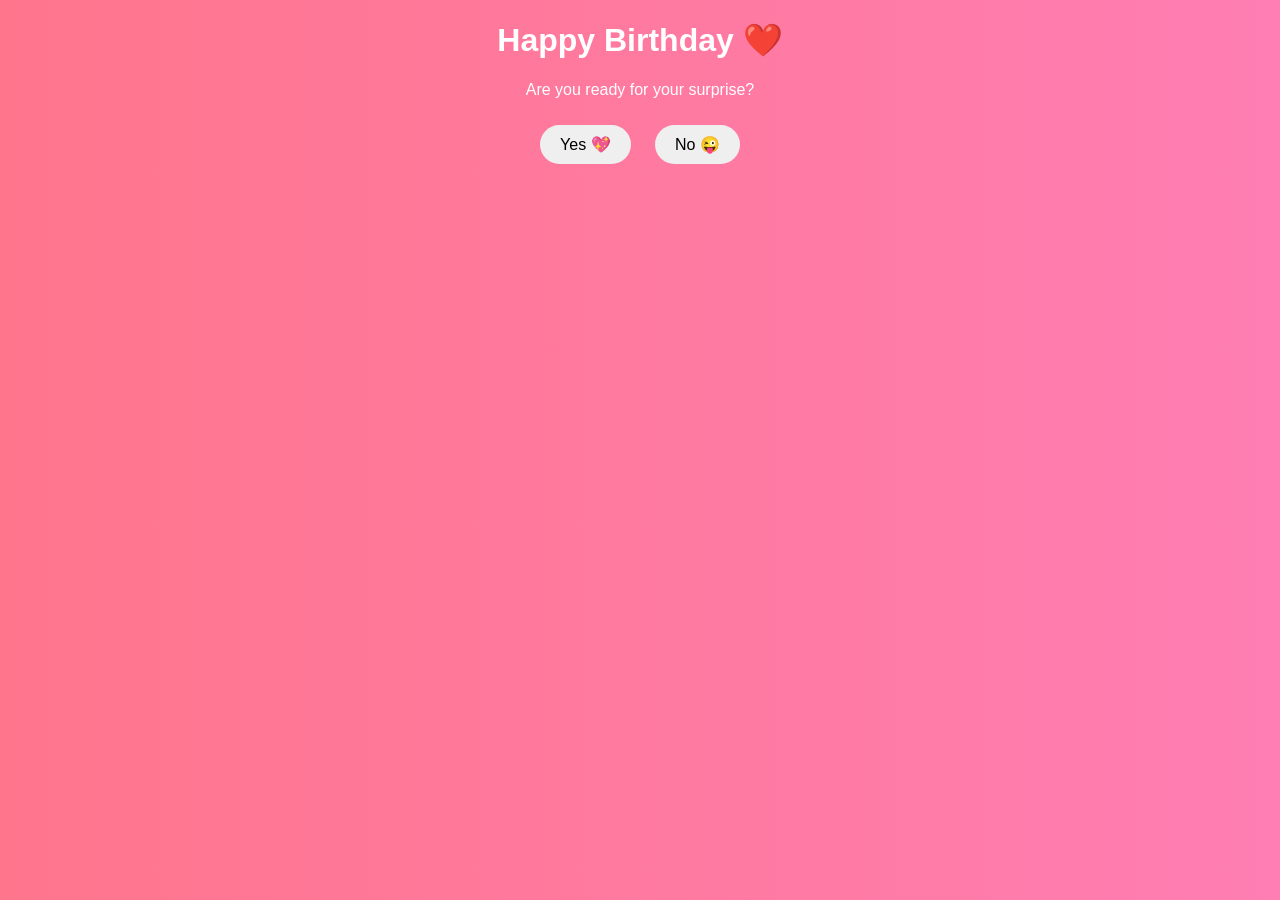
==== index.html @ 4c045a7f "Update game title and enhance styles" ====
<!DOCTYPE html>
<html>
<head>
<title>Love Fight Game 💖</title>

<style>
body {
  margin:0;
  background: linear-gradient(to right, #ff758c, #ff7eb3);
  color:white;
  text-align:center;
  font-family: Arial;
}

/* SCREEN */
.screen { display:none; }
.active { display:block; }

/* GAME AREA */
.game {
  display:flex;
  justify-content:space-around;
  align-items:center;
  margin-top:40px;
}

/* CHARACTERS */
.character {
  width:180px;
  transition: transform 0.2s;
}

/* ATTACK ANIMATION */
.attack {
  transform: translateX(40px) scale(1.1);
}

.hit {
  transform: translateX(-20px);
}

/* HEALTH BAR */
.bar {
  width:150px;
  height:15px;
  background:white;
  border-radius:10px;
  margin:10px auto;
}

.hp {
  height:100%;
  background:red;
  border-radius:10px;
}

/* BUTTON */
button {
  padding:10px 20px;
  border:none;
  border-radius:20px;
  margin:10px;
  cursor:pointer;
  font-size:16px;
}
</style>

</head>

<body>

<!-- SCREEN 1 -->
<div id="screen1" class="active">
  <h1>Happy Birthday ❤️</h1>
  <p>Are you ready for your surprise?</p>
  <button onclick="go(2)">Yes 💖</button>
  <button onmouseover="run(this)">No 😜</button>
</div>

<!-- SCREEN 2 -->
<div id="screen2" class="screen">
  <h2>Enter the Fight Arena 🎮</h2>
  <button onclick="go(3)">Start Battle 💥</button>
</div>

<!-- SCREEN 3 GAME -->
<div id="screen3" class="screen">

  <h2>💖 Fight for Her Heart 💖</h2>

  <div class="game">

    <!-- YOU -->
    <div>
      <img id="you" src="avatar.png" class="character">
      <p>You</p>
      <div class="bar"><div id="youHP" class="hp" style="width:100%"></div></div>
    </div>

    <!-- STITCH -->
    <div>
      <img id="stitch" src="stitch.png" class="character">
      <p>Stitch 🧸</p>
      <div class="bar"><div id="stitchHP" class="hp" style="width:100%"></div></div>
    </div>

  </div>

  <button onclick="attack()">Attack 👊</button>
  <button onclick="power()">Power 💥</button>

</div>

<!-- SCREEN 4 -->
<div id="screen4" class="screen">
  <h1>🏆 I AM YOUR FAVORITE ❤️</h1>
  <p>But you are my everything 💖</p>
</div>

<script>

function go(n){
  document.querySelectorAll('.screen').forEach(s=>s.classList.remove('active'));
  document.getElementById('screen'+n).classList.add('active');
}

function run(btn){
  btn.style.position='absolute';
  btn.style.left=Math.random()*300+'px';
}

let you = 100;
let stitch = 100;

function update(){
  document.getElementById("youHP").style.width = you + "%";
  document.getElementById("stitchHP").style.width = stitch + "%";
}

function attack(){

  const youChar = document.getElementById("you");
  const stitchChar = document.getElementById("stitch");

  // animation
  youChar.classList.add("attack");
  stitchChar.classList.add("hit");

  setTimeout(()=>{
    youChar.classList.remove("attack");
    stitchChar.classList.remove("hit");
  },200);

  // damage
  stitch -= Math.floor(Math.random()*15)+10;
  you -= Math.floor(Math.random()*10);

  update();
  check();
}

function power(){

  const youChar = document.getElementById("you");
  const stitchChar = document.getElementById("stitch");

  youChar.classList.add("attack");
  stitchChar.classList.add("hit");

  setTimeout(()=>{
    youChar.classList.remove("attack");
    stitchChar.classList.remove("hit");
  },200);

  stitch -= Math.floor(Math.random()*25)+20;
  you -= Math.floor(Math.random()*15);

  update();
  check();
}

function check(){
  if(stitch <= 0){
    go(4);
  }
  if(you <= 0){
    alert("Stitch wins 😅 Try again!");
    location.reload();
  }
}

</script>

</body>
</html>
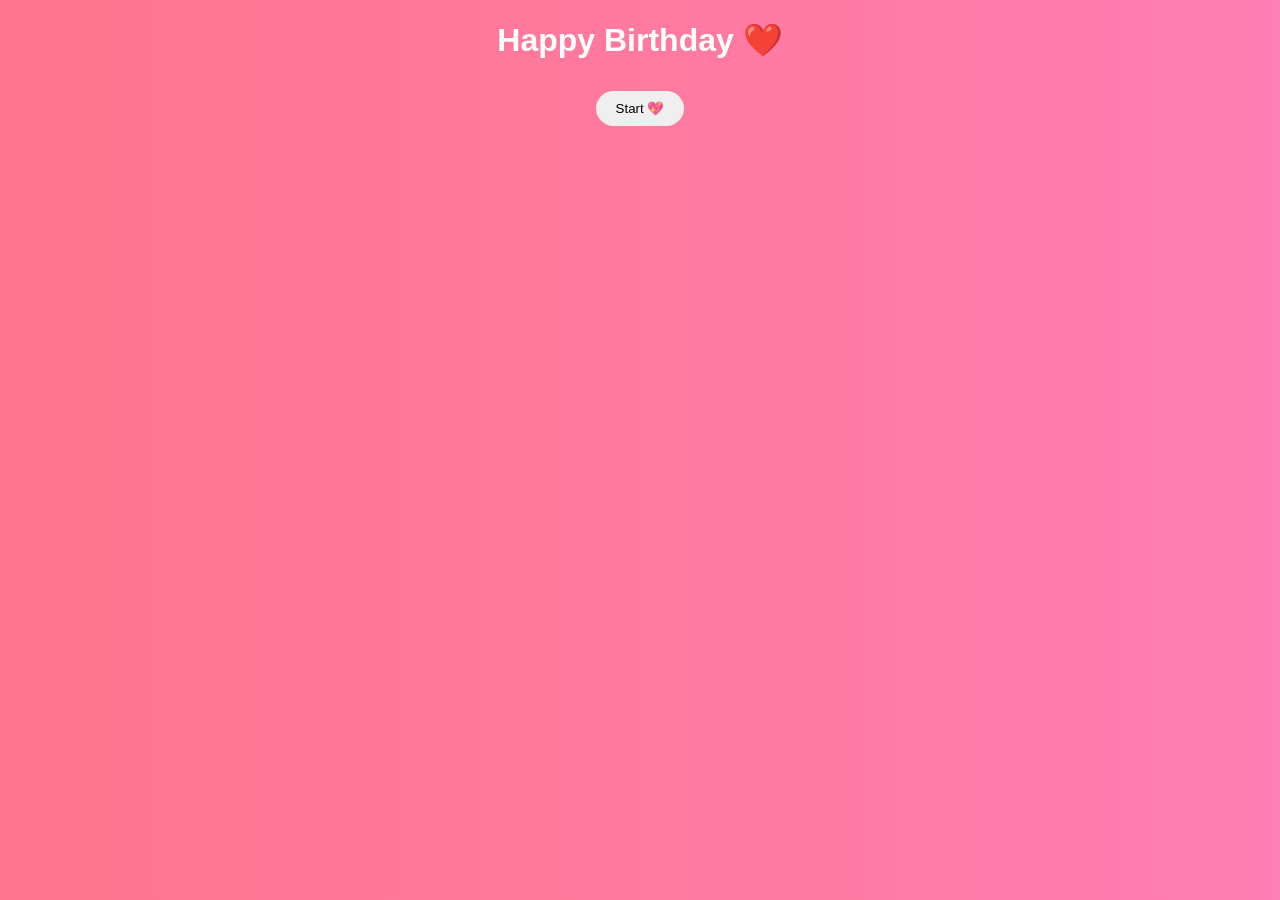
==== commit 558b74df: "Refactor game screens and attack animations" ====
--- a/index.html
+++ b/index.html
@@ -5,14 +5,13 @@
 
 <style>
 body {
-  margin:0;
   background: linear-gradient(to right, #ff758c, #ff7eb3);
   color:white;
   text-align:center;
   font-family: Arial;
 }
 
-/* SCREEN */
+/* SCREENS */
 .screen { display:none; }
 .active { display:block; }
 
@@ -21,22 +20,28 @@
   display:flex;
   justify-content:space-around;
   align-items:center;
-  margin-top:40px;
+  margin-top:50px;
 }
 
 /* CHARACTERS */
 .character {
-  width:180px;
-  transition: transform 0.2s;
+  width:160px;
+  transition: all 0.3s ease;
+  position: relative;
 }
 
-/* ATTACK ANIMATION */
-.attack {
-  transform: translateX(40px) scale(1.1);
+/* MOVE CLOSE */
+.attack-move-left {
+  transform: translateX(120px);
 }
 
+.attack-move-right {
+  transform: translateX(-120px);
+}
+
+/* HIT EFFECT */
 .hit {
-  transform: translateX(-20px);
+  transform: scale(0.9);
 }
 
 /* HEALTH BAR */
@@ -60,8 +65,6 @@
   border:none;
   border-radius:20px;
   margin:10px;
-  cursor:pointer;
-  font-size:16px;
 }
 </style>
 
@@ -72,49 +75,35 @@
 <!-- SCREEN 1 -->
 <div id="screen1" class="active">
   <h1>Happy Birthday ❤️</h1>
-  <p>Are you ready for your surprise?</p>
-  <button onclick="go(2)">Yes 💖</button>
-  <button onmouseover="run(this)">No 😜</button>
+  <button onclick="go(2)">Start 💖</button>
 </div>
 
 <!-- SCREEN 2 -->
 <div id="screen2" class="screen">
-  <h2>Enter the Fight Arena 🎮</h2>
-  <button onclick="go(3)">Start Battle 💥</button>
-</div>
-
-<!-- SCREEN 3 GAME -->
-<div id="screen3" class="screen">
-
-  <h2>💖 Fight for Her Heart 💖</h2>
+  <h2>Fight Begins 🎮</h2>
 
   <div class="game">
 
     <!-- YOU -->
     <div>
       <img id="you" src="avatar.png" class="character">
-      <p>You</p>
       <div class="bar"><div id="youHP" class="hp" style="width:100%"></div></div>
     </div>
 
     <!-- STITCH -->
     <div>
       <img id="stitch" src="stitch.png" class="character">
-      <p>Stitch 🧸</p>
       <div class="bar"><div id="stitchHP" class="hp" style="width:100%"></div></div>
     </div>
 
   </div>
 
   <button onclick="attack()">Attack 👊</button>
-  <button onclick="power()">Power 💥</button>
-
 </div>
 
-<!-- SCREEN 4 -->
-<div id="screen4" class="screen">
-  <h1>🏆 I AM YOUR FAVORITE ❤️</h1>
-  <p>But you are my everything 💖</p>
+<!-- WIN -->
+<div id="screen3" class="screen">
+  <h1>❤️ I AM YOUR FAVORITE ❤️</h1>
 </div>
 
 <script>
@@ -122,11 +111,6 @@
 function go(n){
   document.querySelectorAll('.screen').forEach(s=>s.classList.remove('active'));
   document.getElementById('screen'+n).classList.add('active');
-}
-
-function run(btn){
-  btn.style.position='absolute';
-  btn.style.left=Math.random()*300+'px';
 }
 
 let you = 100;
@@ -142,50 +126,25 @@
   const youChar = document.getElementById("you");
   const stitchChar = document.getElementById("stitch");
 
-  // animation
-  youChar.classList.add("attack");
+  // MOVE CLOSE
+  youChar.classList.add("attack-move-left");
+  stitchChar.classList.add("attack-move-right");
+
+  // HIT EFFECT
   stitchChar.classList.add("hit");
 
   setTimeout(()=>{
-    youChar.classList.remove("attack");
+    youChar.classList.remove("attack-move-left");
+    stitchChar.classList.remove("attack-move-right");
     stitchChar.classList.remove("hit");
-  },200);
+  },300);
 
-  // damage
-  stitch -= Math.floor(Math.random()*15)+10;
-  you -= Math.floor(Math.random()*10);
+  // DAMAGE
+  stitch -= 20;
+  update();
 
-  update();
-  check();
-}
-
-function power(){
-
-  const youChar = document.getElementById("you");
-  const stitchChar = document.getElementById("stitch");
-
-  youChar.classList.add("attack");
-  stitchChar.classList.add("hit");
-
-  setTimeout(()=>{
-    youChar.classList.remove("attack");
-    stitchChar.classList.remove("hit");
-  },200);
-
-  stitch -= Math.floor(Math.random()*25)+20;
-  you -= Math.floor(Math.random()*15);
-
-  update();
-  check();
-}
-
-function check(){
   if(stitch <= 0){
-    go(4);
-  }
-  if(you <= 0){
-    alert("Stitch wins 😅 Try again!");
-    location.reload();
+    go(3);
   }
 }
 
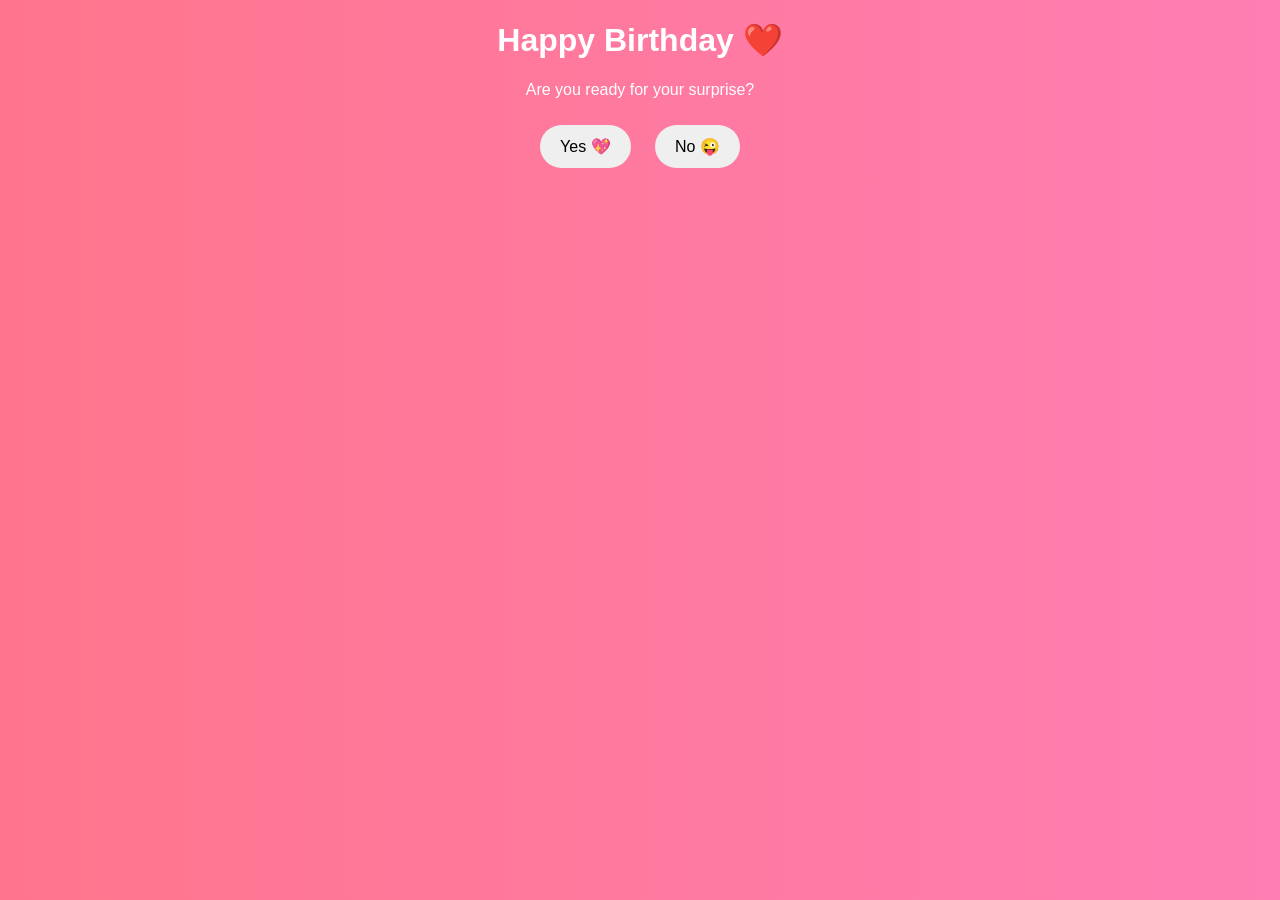
==== commit 38eb468b: "Enhance game logic and improve UI layout Updated game mechanics and UI elements in index.html." ====
--- a/index.html
+++ b/index.html
@@ -5,6 +5,7 @@
 
 <style>
 body {
+  margin:0;
   background: linear-gradient(to right, #ff758c, #ff7eb3);
   color:white;
   text-align:center;
@@ -15,33 +16,47 @@
 .screen { display:none; }
 .active { display:block; }
 
+/* BUTTON */
+button {
+  padding:12px 20px;
+  margin:10px;
+  border:none;
+  border-radius:25px;
+  cursor:pointer;
+  font-size:16px;
+}
+
 /* GAME AREA */
 .game {
   display:flex;
-  justify-content:space-around;
+  justify-content:space-between;
   align-items:center;
   margin-top:50px;
+  padding: 0 40px;
 }
 
 /* CHARACTERS */
 .character {
   width:160px;
-  transition: all 0.3s ease;
+  transition: all 0.25s ease;
   position: relative;
 }
 
-/* MOVE CLOSE */
-.attack-move-left {
-  transform: translateX(120px);
-}
-
-.attack-move-right {
-  transform: translateX(-120px);
+/* CLOSE FIGHT */
+.attack-left {
+  transform: translateX(240px) scale(1.1);
+  z-index: 2;
+}
+
+.attack-right {
+  transform: translateX(-240px) scale(1.1);
+  z-index: 2;
 }
 
 /* HIT EFFECT */
 .hit {
-  transform: scale(0.9);
+  transform: scale(0.85);
+  filter: brightness(0.8);
 }
 
 /* HEALTH BAR */
@@ -58,14 +73,6 @@
   background:red;
   border-radius:10px;
 }
-
-/* BUTTON */
-button {
-  padding:10px 20px;
-  border:none;
-  border-radius:20px;
-  margin:10px;
-}
 </style>
 
 </head>
@@ -75,35 +82,49 @@
 <!-- SCREEN 1 -->
 <div id="screen1" class="active">
   <h1>Happy Birthday ❤️</h1>
-  <button onclick="go(2)">Start 💖</button>
+  <p>Are you ready for your surprise?</p>
+  <button onclick="go(2)">Yes 💖</button>
+  <button onmouseover="run(this)">No 😜</button>
 </div>
 
 <!-- SCREEN 2 -->
 <div id="screen2" class="screen">
-  <h2>Fight Begins 🎮</h2>
+  <h2>Enter the Fight Arena 🎮</h2>
+  <button onclick="go(3)">Start Battle 💥</button>
+</div>
+
+<!-- SCREEN 3 GAME -->
+<div id="screen3" class="screen">
+
+  <h2>💖 Fight for Her Heart 💖</h2>
 
   <div class="game">
 
     <!-- YOU -->
     <div>
       <img id="you" src="avatar.png" class="character">
+      <p>You ❤️</p>
       <div class="bar"><div id="youHP" class="hp" style="width:100%"></div></div>
     </div>
 
     <!-- STITCH -->
     <div>
       <img id="stitch" src="stitch.png" class="character">
+      <p>Stitch 🧸</p>
       <div class="bar"><div id="stitchHP" class="hp" style="width:100%"></div></div>
     </div>
 
   </div>
 
   <button onclick="attack()">Attack 👊</button>
-</div>
-
-<!-- WIN -->
-<div id="screen3" class="screen">
-  <h1>❤️ I AM YOUR FAVORITE ❤️</h1>
+  <button onclick="power()">Power 💥</button>
+
+</div>
+
+<!-- SCREEN 4 -->
+<div id="screen4" class="screen">
+  <h1>🏆 I AM YOUR FAVORITE ❤️</h1>
+  <p>But you are my everything 💖</p>
 </div>
 
 <script>
@@ -113,6 +134,12 @@
   document.getElementById('screen'+n).classList.add('active');
 }
 
+function run(btn){
+  btn.style.position='absolute';
+  btn.style.left=Math.random()*300+'px';
+}
+
+/* GAME LOGIC */
 let you = 100;
 let stitch = 100;
 
@@ -126,25 +153,60 @@
   const youChar = document.getElementById("you");
   const stitchChar = document.getElementById("stitch");
 
-  // MOVE CLOSE
-  youChar.classList.add("attack-move-left");
-  stitchChar.classList.add("attack-move-right");
-
-  // HIT EFFECT
-  stitchChar.classList.add("hit");
-
-  setTimeout(()=>{
-    youChar.classList.remove("attack-move-left");
-    stitchChar.classList.remove("attack-move-right");
+  // MOVE CLOSE (TOUCH)
+  youChar.classList.add("attack-left");
+  stitchChar.classList.add("attack-right");
+
+  setTimeout(()=>{
+    stitchChar.classList.add("hit");
+  },150);
+
+  setTimeout(()=>{
+    youChar.classList.remove("attack-left");
+    stitchChar.classList.remove("attack-right");
     stitchChar.classList.remove("hit");
-  },300);
+  },400);
 
   // DAMAGE
-  stitch -= 20;
+  stitch -= Math.floor(Math.random()*15)+10;
+  you -= Math.floor(Math.random()*8);
+
   update();
-
+  check();
+}
+
+function power(){
+
+  const youChar = document.getElementById("you");
+  const stitchChar = document.getElementById("stitch");
+
+  youChar.classList.add("attack-left");
+  stitchChar.classList.add("attack-right");
+
+  setTimeout(()=>{
+    stitchChar.classList.add("hit");
+  },150);
+
+  setTimeout(()=>{
+    youChar.classList.remove("attack-left");
+    stitchChar.classList.remove("attack-right");
+    stitchChar.classList.remove("hit");
+  },400);
+
+  stitch -= Math.floor(Math.random()*25)+20;
+  you -= Math.floor(Math.random()*12);
+
+  update();
+  check();
+}
+
+function check(){
   if(stitch <= 0){
-    go(3);
+    go(4);
+  }
+  if(you <= 0){
+    alert("Stitch wins 😅 Try again!");
+    location.reload();
   }
 }
 
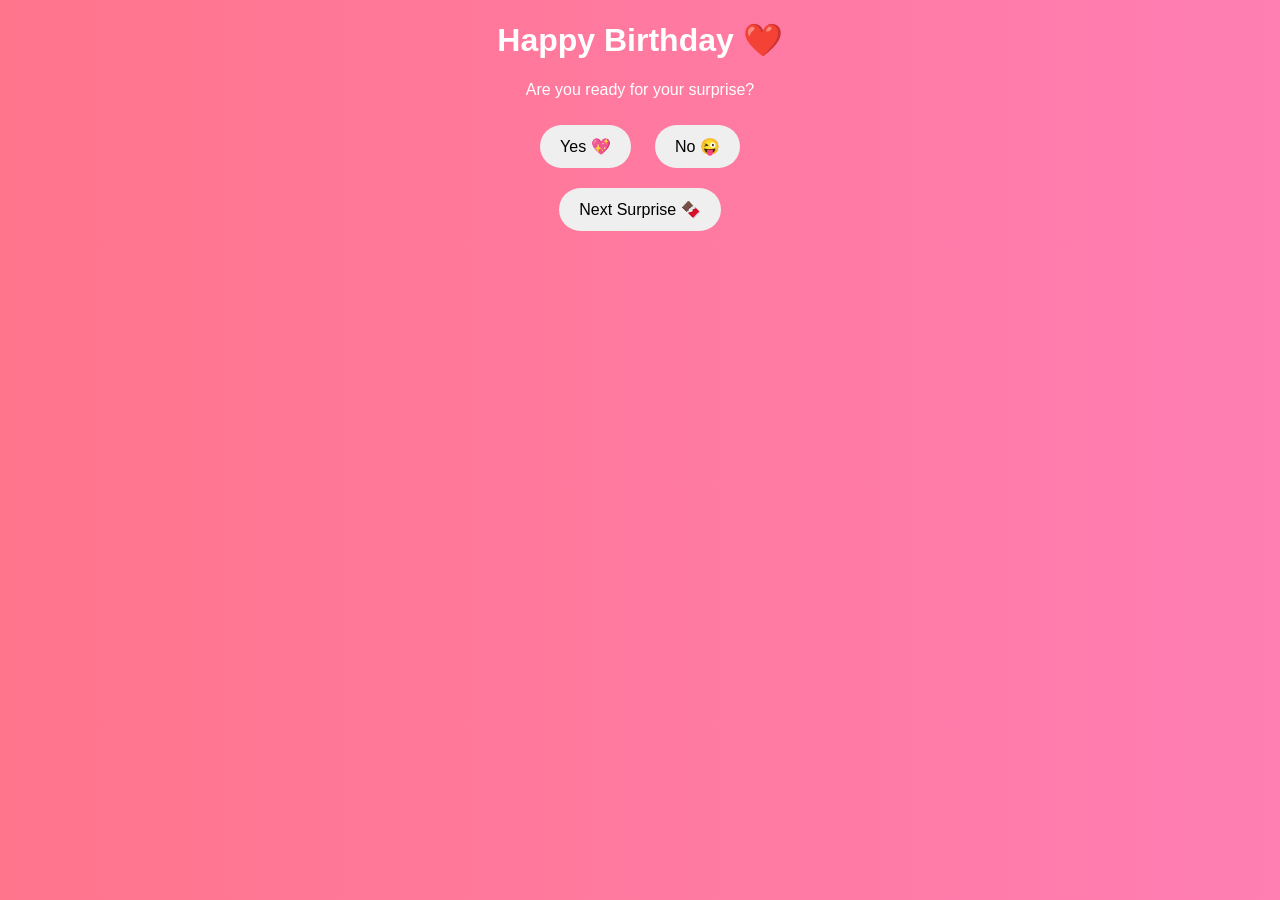
==== commit f37e69d2: "Add button to navigate to chocolate.html" ====
--- a/index.html
+++ b/index.html
@@ -211,6 +211,8 @@
 }
 
 </script>
-
+<button onclick="window.location.href='chocolate.html'">
+  Next Surprise 🍫
+</button>
 </body>
 </html>
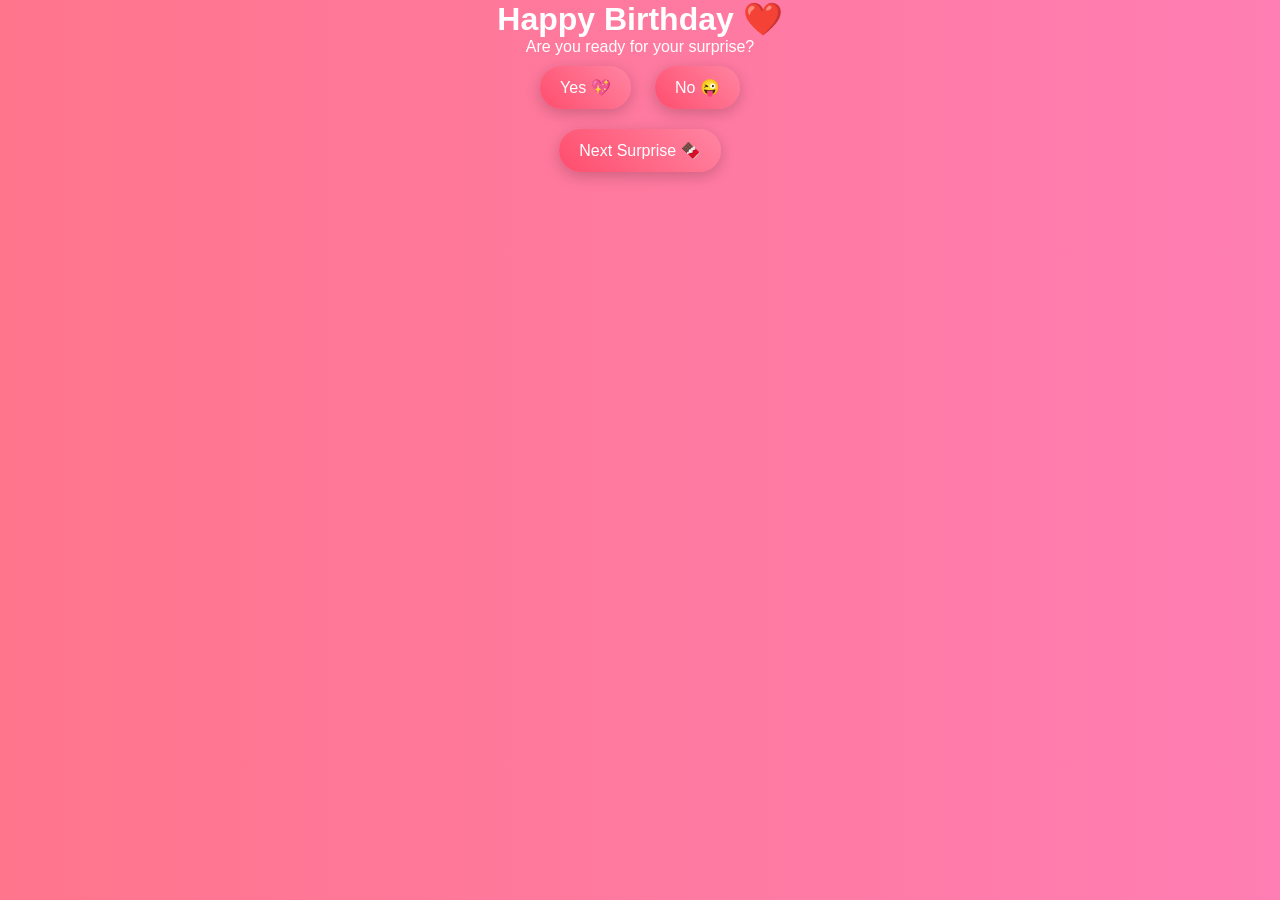
==== commit 6c677fb4: "Update index.html" ====
--- a/index.html
+++ b/index.html
@@ -1,6 +1,8 @@
 <!DOCTYPE html>
 <html>
 <head>
+  <meta name="viewport" content="width=device-width, initial-scale=1.0">
+<link rel="stylesheet" href="style.css">
 <title>Love Fight Game 💖</title>
 
 <style>
@@ -78,7 +80,7 @@
 </head>
 
 <body>
-
+<script src="script.js"></script>
 <!-- SCREEN 1 -->
 <div id="screen1" class="active">
   <h1>Happy Birthday ❤️</h1>
@@ -211,8 +213,7 @@
 }
 
 </script>
-<button onclick="window.location.href='chocolate.html'">
-  Next Surprise 🍫
+<button data-link="chocolate.html">Next Surprise 🍫</button>
 </button>
 </body>
 </html>
--- a/style.css
+++ b/style.css
@@ -0,0 +1,104 @@
+/* Google Font */
+@import url('https://fonts.googleapis.com/css2?family=Poppins:wght@300;400;600;700&display=swap');
+
+* {
+    margin: 0;
+    padding: 0;
+    box-sizing: border-box;
+}
+
+/* Premium Birthday Background */
+body {
+    font-family: 'Poppins', sans-serif;
+    color: white;
+    text-align: center;
+    overflow-x: hidden;
+    min-height: 100vh;
+    background: linear-gradient(-45deg, #ff758c, #ff7eb3, #ffb6c1, #ffd1dc);
+    background-size: 400% 400%;
+    animation: gradientBG 12s ease infinite;
+}
+
+/* Animated Gradient */
+@keyframes gradientBG {
+    0% { background-position: 0% 50%; }
+    50% { background-position: 100% 50%; }
+    100% { background-position: 0% 50%; }
+}
+
+/* Glass Effect Container */
+.container {
+    padding: 20px;
+    margin: 20px;
+    border-radius: 20px;
+    backdrop-filter: blur(12px);
+    background: rgba(255, 255, 255, 0.15);
+    box-shadow: 0 8px 30px rgba(0, 0, 0, 0.2);
+}
+
+/* Buttons */
+button, .btn {
+    background: linear-gradient(45deg, #ff4d6d, #ff85a2);
+    color: white;
+    border: none;
+    padding: 12px 25px;
+    margin: 10px;
+    font-size: 16px;
+    border-radius: 30px;
+    cursor: pointer;
+    transition: 0.3s;
+    box-shadow: 0 4px 15px rgba(0,0,0,0.2);
+}
+
+button:hover, .btn:hover {
+    transform: scale(1.05);
+}
+
+/* Page Transitions */
+.fade-in {
+    animation: fadeIn 1s ease-in-out;
+}
+
+.fade-out {
+    animation: fadeOut 0.5s ease-in-out forwards;
+}
+
+@keyframes fadeIn {
+    from { opacity: 0; transform: translateY(15px); }
+    to { opacity: 1; transform: translateY(0); }
+}
+
+@keyframes fadeOut {
+    from { opacity: 1; }
+    to { opacity: 0; }
+}
+
+/* Heart Rain Effect */
+.heart {
+    position: fixed;
+    top: -10px;
+    font-size: 20px;
+    animation: fall linear forwards;
+    z-index: 999;
+    pointer-events: none;
+}
+
+@keyframes fall {
+    to {
+        transform: translateY(100vh);
+        opacity: 0;
+    }
+}
+
+/* Images */
+img {
+    max-width: 100%;
+    height: auto;
+}
+
+/* Responsive */
+@media (max-width: 768px) {
+    h1 { font-size: 22px; }
+    h2 { font-size: 18px; }
+    button { font-size: 14px; }
+}
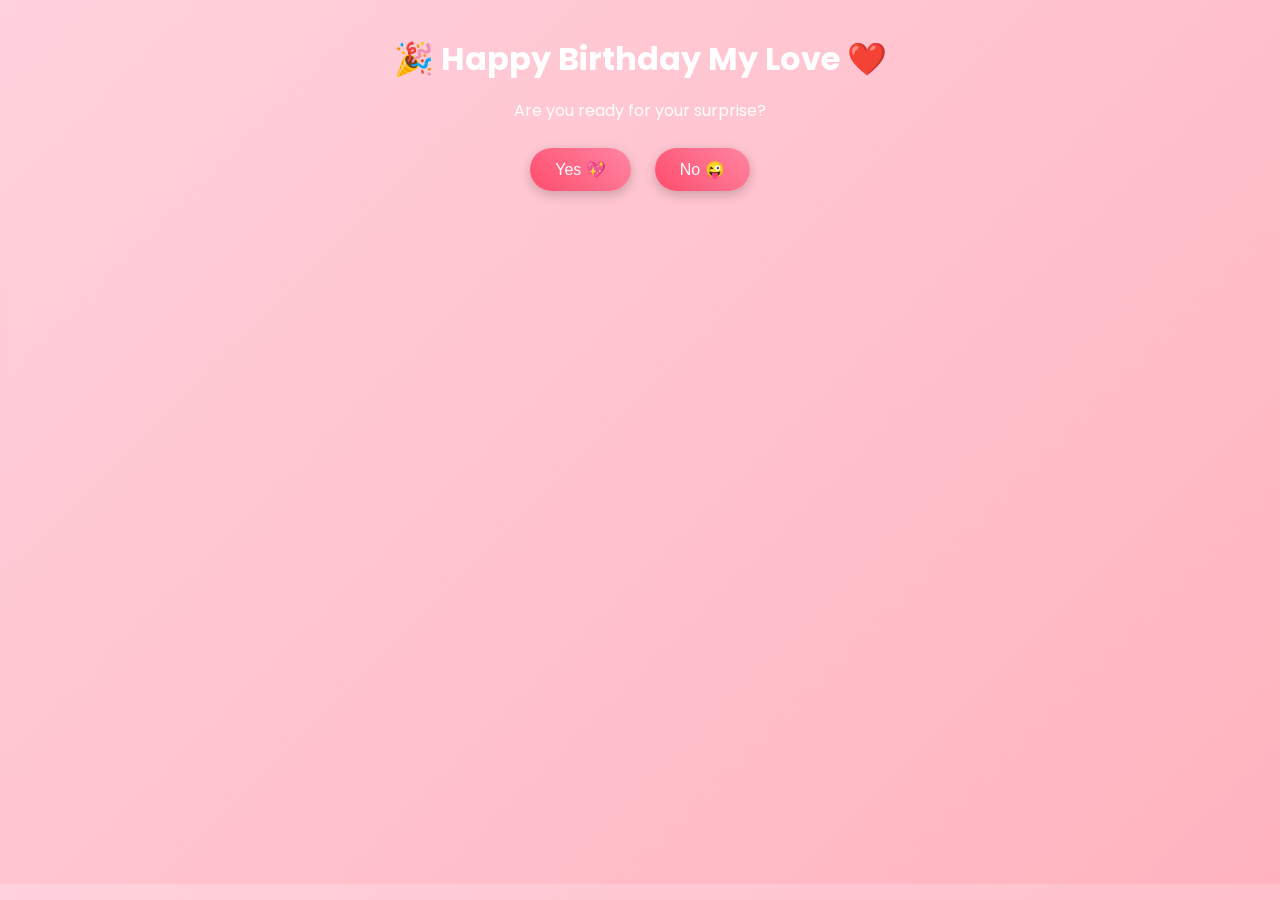
==== commit 414cc1cf: "Refactor HTML structure and update styles" ====
--- a/index.html
+++ b/index.html
@@ -1,219 +1,89 @@
 <!DOCTYPE html>
 <html>
 <head>
-  <meta name="viewport" content="width=device-width, initial-scale=1.0">
-<link rel="stylesheet" href="style.css">
-<title>Love Fight Game 💖</title>
+    <title>Love Fight Game 💖</title>
+    <meta name="viewport" content="width=device-width, initial-scale=1.0">
+    <link rel="stylesheet" href="style.css">
+</head>
+<body>
 
-<style>
-body {
-  margin:0;
-  background: linear-gradient(to right, #ff758c, #ff7eb3);
-  color:white;
-  text-align:center;
-  font-family: Arial;
+<div class="container">
+    <h1>🎉 Happy Birthday My Love ❤️</h1>
+    <p>Are you ready for your surprise?</p>
+    <button class="btn" onclick="go(2)">Yes 💖</button>
+    <button class="btn" onmouseover="run(this)">No 😜</button>
+</div>
+
+<div id="screen2" class="container" style="display:none;">
+    <h2>Enter the Fight Arena 🎮</h2>
+    <button class="btn" onclick="go(3)">Start Battle 💥</button>
+</div>
+
+<div id="screen3" class="container" style="display:none;">
+    <h2>💖 Fight for Her Heart 💖</h2>
+
+    <div class="game">
+        <div>
+            <img id="you" src="avatar.png" class="character">
+            <p>You ❤️</p>
+            <div class="bar"><div id="youHP" class="hp" style="width:100%"></div></div>
+        </div>
+
+        <div>
+            <img id="stitch" src="stitch.png" class="character">
+            <p>Stitch 🧸</p>
+            <div class="bar"><div id="stitchHP" class="hp" style="width:100%"></div></div>
+        </div>
+    </div>
+
+    <button class="btn" onclick="attack()">Attack 👊</button>
+    <button class="btn" onclick="power()">Power 💥</button>
+</div>
+
+<div id="screen4" class="container" style="display:none;">
+    <h1>🏆 I AM YOUR FAVORITE ❤️</h1>
+    <p>But you are my everything 💖</p>
+    <button class="btn" data-link="chocolate.html">Next Surprise 🍫</button>
+</div>
+
+<script src="script.js"></script>
+<script>
+function go(n) {
+    document.querySelectorAll('.container').forEach(el => el.style.display = 'none');
+    document.getElementById('screen' + n).style.display = 'block';
 }
 
-/* SCREENS */
-.screen { display:none; }
-.active { display:block; }
-
-/* BUTTON */
-button {
-  padding:12px 20px;
-  margin:10px;
-  border:none;
-  border-radius:25px;
-  cursor:pointer;
-  font-size:16px;
+function run(btn) {
+    btn.style.position = 'absolute';
+    btn.style.left = Math.random() * 80 + 'vw';
+    btn.style.top = Math.random() * 80 + 'vh';
 }
 
-/* GAME AREA */
-.game {
-  display:flex;
-  justify-content:space-between;
-  align-items:center;
-  margin-top:50px;
-  padding: 0 40px;
+let you = 100, stitch = 100;
+
+function update() {
+    youHP.style.width = you + "%";
+    stitchHP.style.width = stitch + "%";
 }
 
-/* CHARACTERS */
-.character {
-  width:160px;
-  transition: all 0.25s ease;
-  position: relative;
+function attack() {
+    stitch -= 15;
+    you -= 5;
+    update();
+    check();
 }
 
-/* CLOSE FIGHT */
-.attack-left {
-  transform: translateX(240px) scale(1.1);
-  z-index: 2;
+function power() {
+    stitch -= 25;
+    you -= 10;
+    update();
+    check();
 }
 
-.attack-right {
-  transform: translateX(-240px) scale(1.1);
-  z-index: 2;
+function check() {
+    if (stitch <= 0) go(4);
+    if (you <= 0) location.reload();
 }
-
-/* HIT EFFECT */
-.hit {
-  transform: scale(0.85);
-  filter: brightness(0.8);
-}
-
-/* HEALTH BAR */
-.bar {
-  width:150px;
-  height:15px;
-  background:white;
-  border-radius:10px;
-  margin:10px auto;
-}
-
-.hp {
-  height:100%;
-  background:red;
-  border-radius:10px;
-}
-</style>
-
-</head>
-
-<body>
-<script src="script.js"></script>
-<!-- SCREEN 1 -->
-<div id="screen1" class="active">
-  <h1>Happy Birthday ❤️</h1>
-  <p>Are you ready for your surprise?</p>
-  <button onclick="go(2)">Yes 💖</button>
-  <button onmouseover="run(this)">No 😜</button>
-</div>
-
-<!-- SCREEN 2 -->
-<div id="screen2" class="screen">
-  <h2>Enter the Fight Arena 🎮</h2>
-  <button onclick="go(3)">Start Battle 💥</button>
-</div>
-
-<!-- SCREEN 3 GAME -->
-<div id="screen3" class="screen">
-
-  <h2>💖 Fight for Her Heart 💖</h2>
-
-  <div class="game">
-
-    <!-- YOU -->
-    <div>
-      <img id="you" src="avatar.png" class="character">
-      <p>You ❤️</p>
-      <div class="bar"><div id="youHP" class="hp" style="width:100%"></div></div>
-    </div>
-
-    <!-- STITCH -->
-    <div>
-      <img id="stitch" src="stitch.png" class="character">
-      <p>Stitch 🧸</p>
-      <div class="bar"><div id="stitchHP" class="hp" style="width:100%"></div></div>
-    </div>
-
-  </div>
-
-  <button onclick="attack()">Attack 👊</button>
-  <button onclick="power()">Power 💥</button>
-
-</div>
-
-<!-- SCREEN 4 -->
-<div id="screen4" class="screen">
-  <h1>🏆 I AM YOUR FAVORITE ❤️</h1>
-  <p>But you are my everything 💖</p>
-</div>
-
-<script>
-
-function go(n){
-  document.querySelectorAll('.screen').forEach(s=>s.classList.remove('active'));
-  document.getElementById('screen'+n).classList.add('active');
-}
-
-function run(btn){
-  btn.style.position='absolute';
-  btn.style.left=Math.random()*300+'px';
-}
-
-/* GAME LOGIC */
-let you = 100;
-let stitch = 100;
-
-function update(){
-  document.getElementById("youHP").style.width = you + "%";
-  document.getElementById("stitchHP").style.width = stitch + "%";
-}
-
-function attack(){
-
-  const youChar = document.getElementById("you");
-  const stitchChar = document.getElementById("stitch");
-
-  // MOVE CLOSE (TOUCH)
-  youChar.classList.add("attack-left");
-  stitchChar.classList.add("attack-right");
-
-  setTimeout(()=>{
-    stitchChar.classList.add("hit");
-  },150);
-
-  setTimeout(()=>{
-    youChar.classList.remove("attack-left");
-    stitchChar.classList.remove("attack-right");
-    stitchChar.classList.remove("hit");
-  },400);
-
-  // DAMAGE
-  stitch -= Math.floor(Math.random()*15)+10;
-  you -= Math.floor(Math.random()*8);
-
-  update();
-  check();
-}
-
-function power(){
-
-  const youChar = document.getElementById("you");
-  const stitchChar = document.getElementById("stitch");
-
-  youChar.classList.add("attack-left");
-  stitchChar.classList.add("attack-right");
-
-  setTimeout(()=>{
-    stitchChar.classList.add("hit");
-  },150);
-
-  setTimeout(()=>{
-    youChar.classList.remove("attack-left");
-    stitchChar.classList.remove("attack-right");
-    stitchChar.classList.remove("hit");
-  },400);
-
-  stitch -= Math.floor(Math.random()*25)+20;
-  you -= Math.floor(Math.random()*12);
-
-  update();
-  check();
-}
-
-function check(){
-  if(stitch <= 0){
-    go(4);
-  }
-  if(you <= 0){
-    alert("Stitch wins 😅 Try again!");
-    location.reload();
-  }
-}
-
 </script>
-<button data-link="chocolate.html">Next Surprise 🍫</button>
-</button>
 </body>
 </html>
--- a/style.css
+++ b/style.css
@@ -1,4 +1,3 @@
-/* Google Font */
 @import url('https://fonts.googleapis.com/css2?family=Poppins:wght@300;400;600;700&display=swap');
 
 * {
@@ -7,61 +6,50 @@
     box-sizing: border-box;
 }
 
-/* Premium Birthday Background */
 body {
     font-family: 'Poppins', sans-serif;
-    color: white;
     text-align: center;
     overflow-x: hidden;
-    min-height: 100vh;
+    color: white;
     background: linear-gradient(-45deg, #ff758c, #ff7eb3, #ffb6c1, #ffd1dc);
     background-size: 400% 400%;
     animation: gradientBG 12s ease infinite;
 }
 
-/* Animated Gradient */
 @keyframes gradientBG {
     0% { background-position: 0% 50%; }
     50% { background-position: 100% 50%; }
     100% { background-position: 0% 50%; }
 }
 
-/* Glass Effect Container */
+h1, h2, p {
+    margin: 15px;
+}
+
 .container {
     padding: 20px;
-    margin: 20px;
-    border-radius: 20px;
-    backdrop-filter: blur(12px);
-    background: rgba(255, 255, 255, 0.15);
-    box-shadow: 0 8px 30px rgba(0, 0, 0, 0.2);
 }
 
-/* Buttons */
-button, .btn {
+.btn {
     background: linear-gradient(45deg, #ff4d6d, #ff85a2);
     color: white;
     border: none;
     padding: 12px 25px;
+    border-radius: 25px;
+    cursor: pointer;
+    font-size: 16px;
     margin: 10px;
-    font-size: 16px;
-    border-radius: 30px;
-    cursor: pointer;
+    box-shadow: 0 4px 12px rgba(0,0,0,0.2);
     transition: 0.3s;
-    box-shadow: 0 4px 15px rgba(0,0,0,0.2);
 }
 
-button:hover, .btn:hover {
+.btn:hover {
     transform: scale(1.05);
 }
 
 /* Page Transitions */
-.fade-in {
-    animation: fadeIn 1s ease-in-out;
-}
-
-.fade-out {
-    animation: fadeOut 0.5s ease-in-out forwards;
-}
+.fade-in { animation: fadeIn 1s ease-in-out; }
+.fade-out { animation: fadeOut 0.5s ease-in-out forwards; }
 
 @keyframes fadeIn {
     from { opacity: 0; transform: translateY(15px); }
@@ -69,18 +57,17 @@
 }
 
 @keyframes fadeOut {
-    from { opacity: 1; }
     to { opacity: 0; }
 }
 
-/* Heart Rain Effect */
+/* Heart Rain */
 .heart {
     position: fixed;
     top: -10px;
     font-size: 20px;
     animation: fall linear forwards;
+    pointer-events: none;
     z-index: 999;
-    pointer-events: none;
 }
 
 @keyframes fall {
@@ -90,15 +77,41 @@
     }
 }
 
-/* Images */
 img {
     max-width: 100%;
     height: auto;
 }
 
+/* Game Layout */
+.game {
+    display: flex;
+    justify-content: space-around;
+    align-items: center;
+    flex-wrap: wrap;
+}
+
+.character {
+    width: 140px;
+    transition: 0.3s;
+}
+
+.bar {
+    width: 140px;
+    height: 12px;
+    background: white;
+    border-radius: 10px;
+    margin: 10px auto;
+}
+
+.hp {
+    height: 100%;
+    background: red;
+    border-radius: 10px;
+}
+
 /* Responsive */
 @media (max-width: 768px) {
+    .character { width: 100px; }
     h1 { font-size: 22px; }
     h2 { font-size: 18px; }
-    button { font-size: 14px; }
 }
